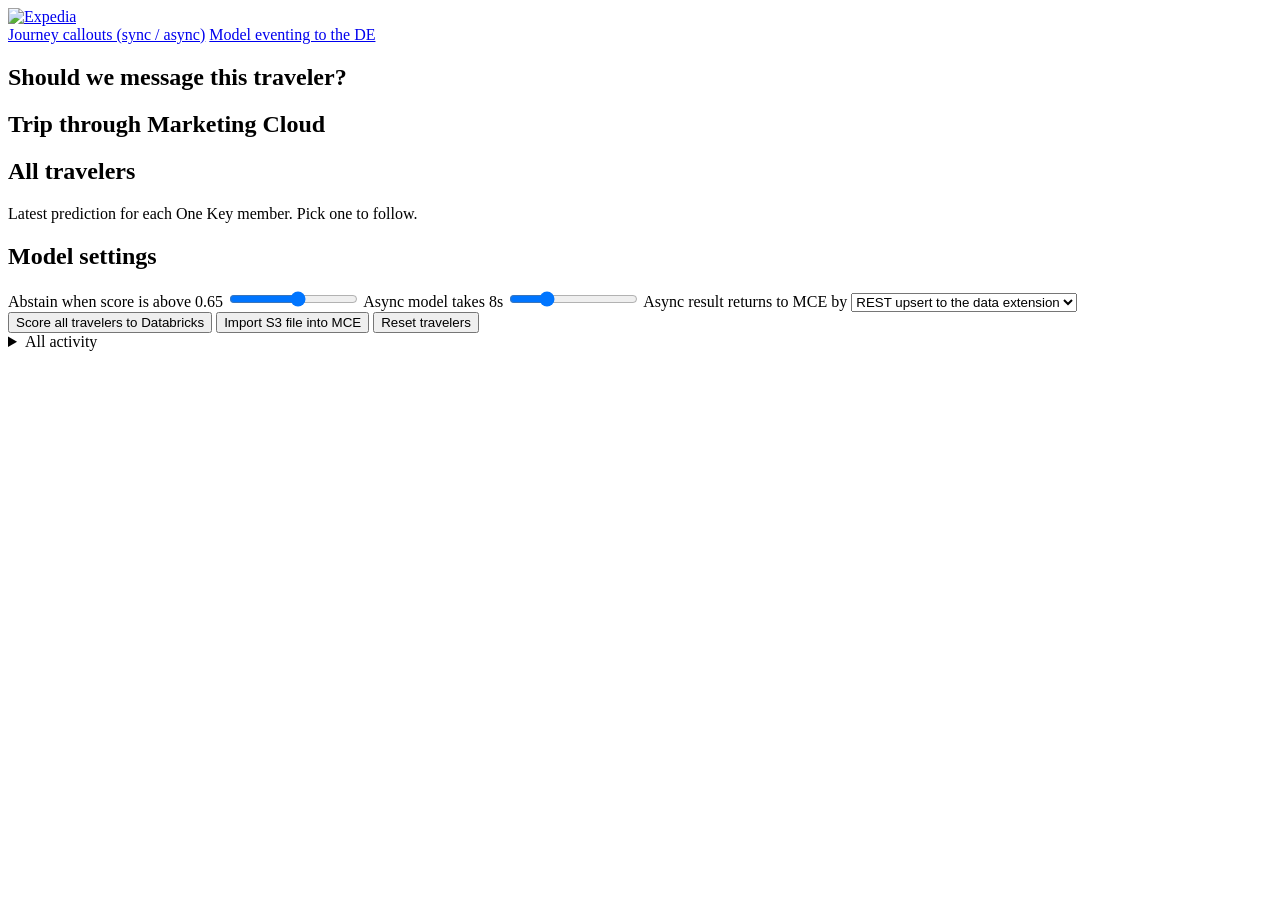
==== src/public/index.html @ 8c6bbb39 "Expedia saturation model: Journey Builder custom activities + user guide Sync (RESTDECISION) and asy" ====
<!doctype html>
<html lang="en">
<head>
<meta charset="utf-8">
<meta name="viewport" content="width=device-width, initial-scale=1">
<title>Expedia saturation model demo</title>
<link rel="preconnect" href="https://fonts.googleapis.com">
<link rel="preconnect" href="https://fonts.gstatic.com" crossorigin>
<link href="https://fonts.googleapis.com/css2?family=Figtree:wght@400;500;600;700&family=Source+Serif+4:opsz,wght@8..60,400;8..60,500&display=swap" rel="stylesheet">
<link rel="stylesheet" href="/styles.css">
</head>
<body>
<header class="site-header">
  <div class="wrap header-row">
    <a class="logo" href="/" aria-label="Expedia saturation model demo home"><img src="/expedia-logo.png" alt="Expedia"></a>
    <nav class="pathways" aria-label="Pathway">
      <a href="/" aria-current="page">Journey callouts (sync / async)</a>
      <a href="/event.html">Model eventing to the DE</a>
    </nav>
    <nav class="connections" id="connections" aria-label="Connected systems"></nav>
  </div>
</header>

<section class="hero">
  <div class="wrap">
    <h1>Should we message this traveler?</h1>
  </div>
</section>

<section class="wrap widget" aria-label="Choose a traveler">
  <div class="tabs" role="tablist" id="tabs"></div>
  <div class="widget-body" id="widget"></div>
</section>

<section class="wrap verdict" id="verdict" aria-live="polite"></section>

<section class="wrap trace-section">
  <div class="trace-grid">
    <div>
      <h2 id="traceTitle">Trip through Marketing Cloud</h2>
      <p class="sub" id="traceSub"></p>
      <ol class="trace" id="trace"></ol>
    </div>
    <aside class="landed" id="landed" aria-label="Where the prediction landed"></aside>
  </div>
</section>

<section class="band">
  <div class="wrap">
    <div class="band-head">
      <div>
        <h2>All travelers</h2>
        <p class="sub">Latest prediction for each One Key member. Pick one to follow.</p>
      </div>
    </div>
    <div class="cards" id="cards"></div>
  </div>
</section>

<section class="wrap settings" aria-labelledby="settingsTitle">
  <h2 id="settingsTitle">Model settings</h2>
  <div class="settings-row">
    <label class="field">
      <span>Abstain when score is above <output id="thresholdOut">0.65</output></span>
      <input id="threshold" type="range" min="0.3" max="0.95" step="0.01" value="0.65">
    </label>
    <label class="field">
      <span>Async model takes <output id="asyncDelayOut">8s</output></span>
      <input id="asyncDelay" type="range" min="0" max="30" step="1" value="8">
    </label>
    <label class="field">
      <span>Async result returns to MCE by</span>
      <select id="cdcMode">
        <option value="rest">REST upsert to the data extension</option>
        <option value="s3">S3 file, then MCE import</option>
        <option value="both">Both</option>
      </select>
    </label>
  </div>
  <div class="settings-actions">
    <button class="btn" id="batchBtn">Score all travelers to Databricks</button>
    <button class="btn outline" id="importBtn">Import S3 file into MCE</button>
    <button class="btn text" id="resetBtn">Reset travelers</button>
  </div>
  <details class="log">
    <summary>All activity <span id="logCount"></span></summary>
    <ol id="events"></ol>
  </details>
</section>

<div class="toast" id="toast" role="status" aria-live="polite"></div>
<script src="/app.js"></script>
</body>
</html>
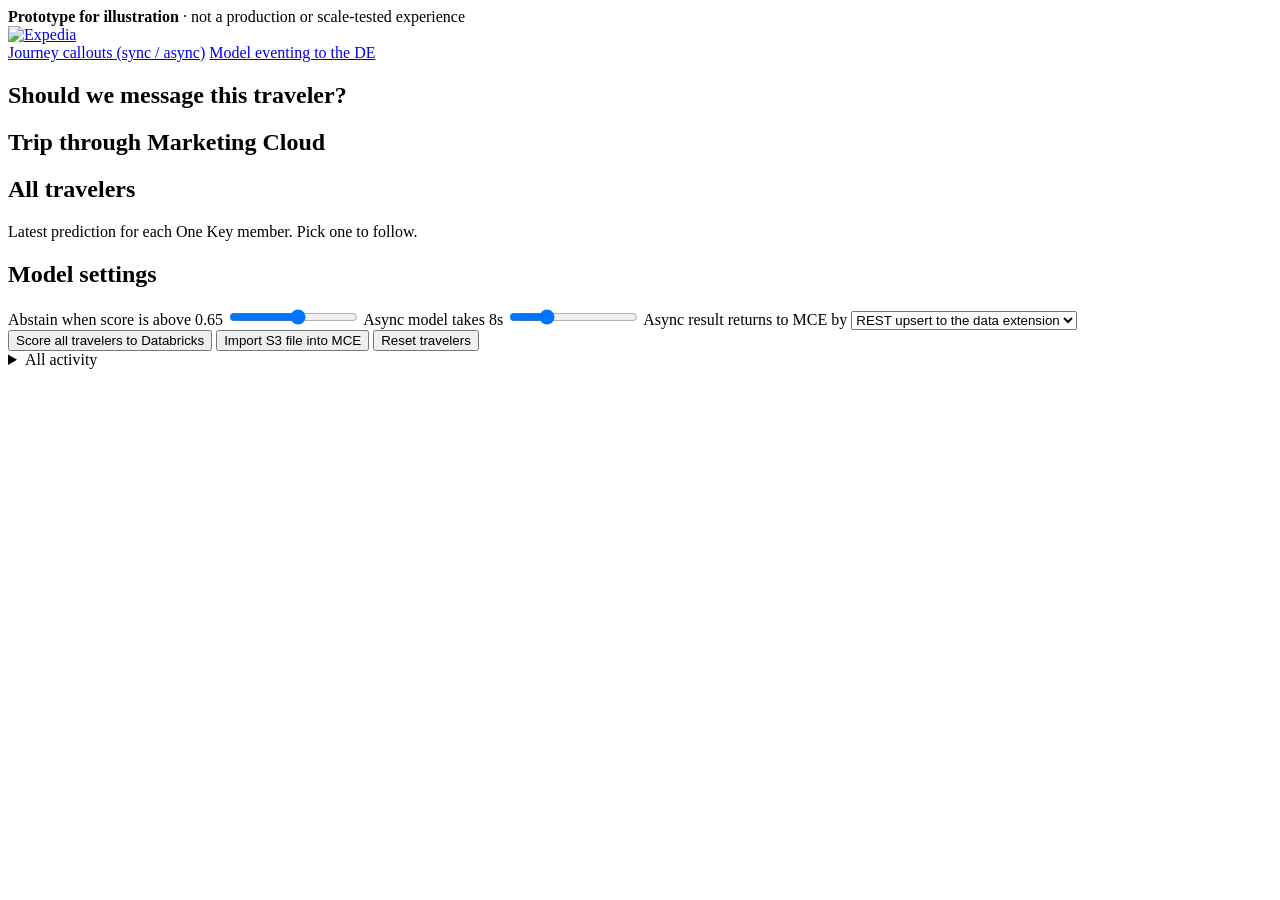
==== commit 20ec9e6d: "Label everything as a prototype for illustration, not scale-tested Disclaimer banner in README, user" ====
--- a/src/public/index.html
+++ b/src/public/index.html
@@ -3,13 +3,14 @@
 <head>
 <meta charset="utf-8">
 <meta name="viewport" content="width=device-width, initial-scale=1">
-<title>Expedia saturation model demo</title>
+<title>Expedia saturation model demo (prototype)</title>
 <link rel="preconnect" href="https://fonts.googleapis.com">
 <link rel="preconnect" href="https://fonts.gstatic.com" crossorigin>
 <link href="https://fonts.googleapis.com/css2?family=Figtree:wght@400;500;600;700&family=Source+Serif+4:opsz,wght@8..60,400;8..60,500&display=swap" rel="stylesheet">
 <link rel="stylesheet" href="/styles.css">
 </head>
 <body>
+<div class="proto-banner" role="note"><b>Prototype for illustration</b> · not a production or scale-tested experience</div>
 <header class="site-header">
   <div class="wrap header-row">
     <a class="logo" href="/" aria-label="Expedia saturation model demo home"><img src="/expedia-logo.png" alt="Expedia"></a>
